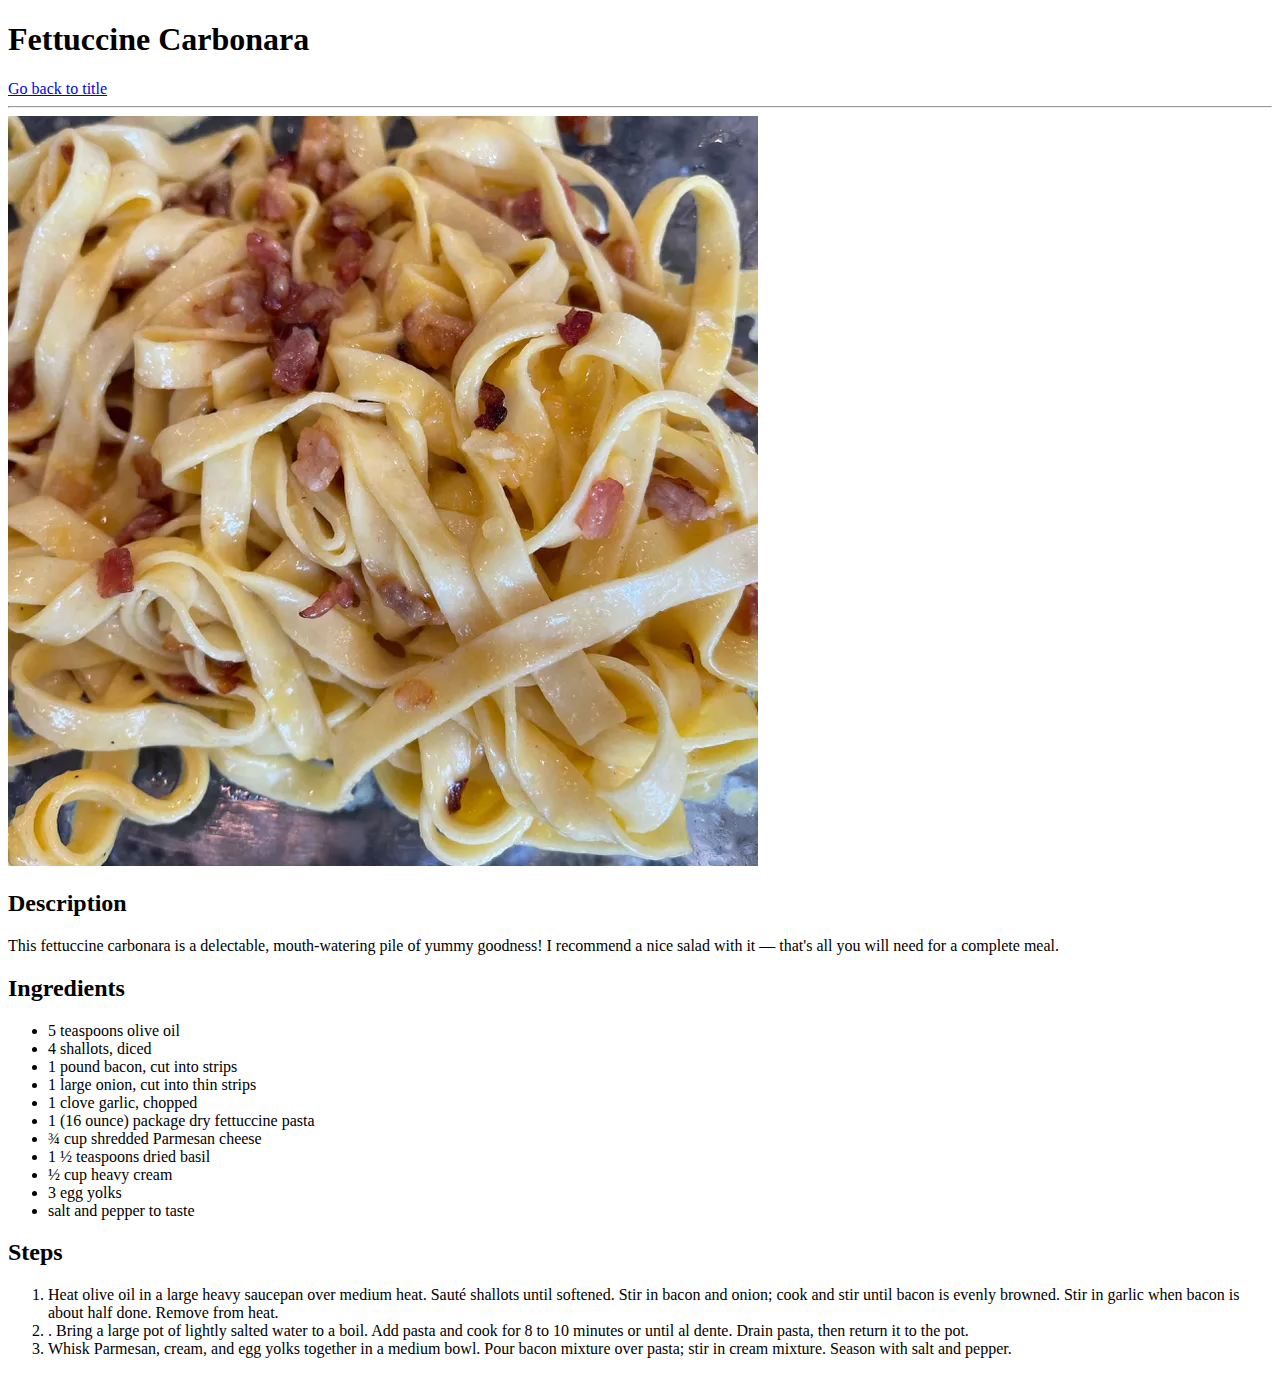
==== recepies/Fettuccine-Carbonara.html @ 83ea09e8 "finished carbonara" ====
<!DOCTYPE html>
<html lang="en">
  <head>
    <meta charset="UTF-8" />
    <meta name="viewport" content="width=device-width, initial-scale=1.0" />
    <title>Fettuccine Carbonara</title>
  </head>
  <body>
    <h1>Fettuccine Carbonara</h1>
    <a href="index.html">Go back to title</a>
    <hr>
    <img src="Fettuccine-Carbonara.webp" alt="Picture of Fettuccine Carbonara" />
    <h2>Description</h2>
    <p>
        This fettuccine carbonara is a delectable, mouth-watering pile of yummy goodness! I recommend a nice salad with it — that's all you will need for a complete meal.    </p>
    <p>
        <h2>Ingredients</h2>
        <ul>
            <li>5 teaspoons olive oil</li>
            <li>4 shallots, diced</li>
            <li>1 pound bacon, cut into strips</li>
            <li>1 large onion, cut into thin strips</li>
            <li>1 clove garlic, chopped</li>
            <li>1 (16 ounce) package dry fettuccine pasta</li>
            <li>¾ cup shredded Parmesan cheese</li>
            <li>1 ½ teaspoons dried basil</li>
            <li>½ cup heavy cream</li>
            <li>3 egg yolks</li>
            <li>salt and pepper to taste</li>
        </ul>
    </p>
    <p>
        <h2>Steps</h2>
        <ol>
            <li>
                Heat olive oil in a large heavy saucepan over medium heat. Sauté shallots until softened. Stir in bacon and onion; cook and stir until bacon is evenly browned. Stir in garlic when bacon is about half done. Remove from heat.            </li>
            <li>.
                Bring a large pot of lightly salted water to a boil. Add pasta and cook for 8 to 10 minutes or until al dente. Drain pasta, then return it to the pot.
            </li>
            <li>
                Whisk Parmesan, cream, and egg yolks together in a medium bowl. Pour bacon mixture over pasta; stir in cream mixture. Season with salt and pepper.
            </li>
        </ol>
    </p>
  </body>
</html>
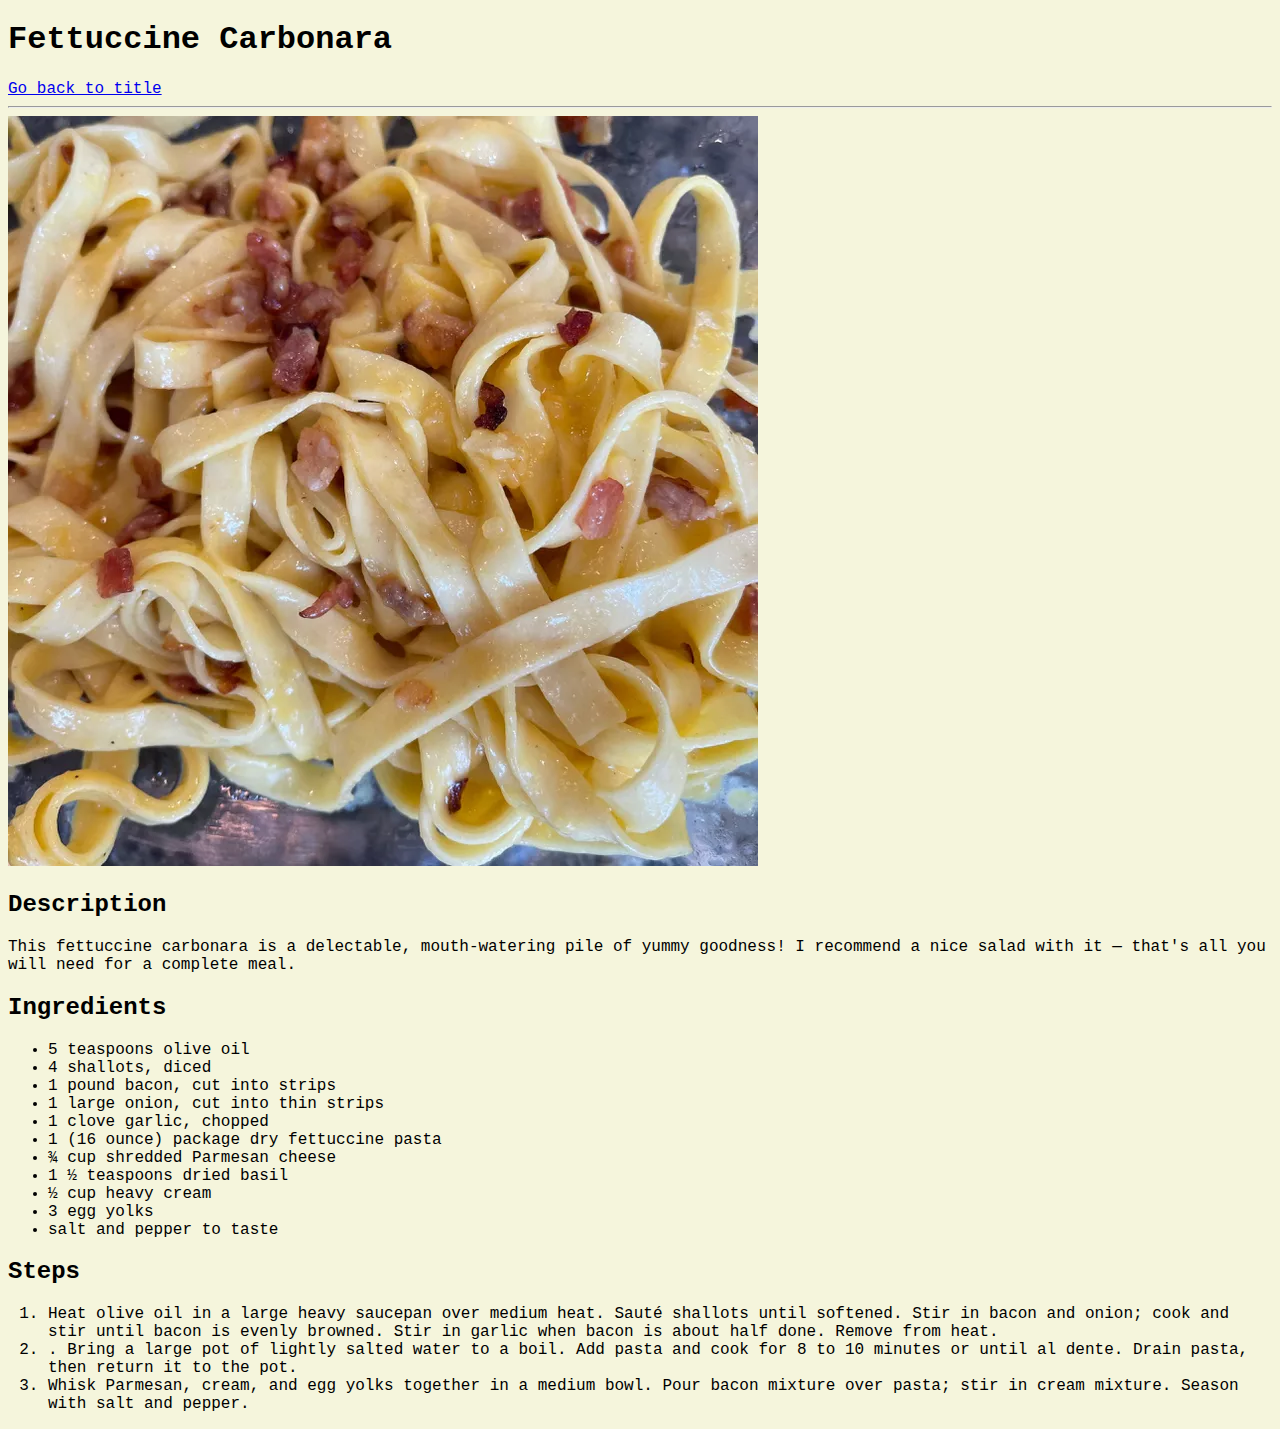
==== commit a5128e3d: "Changed styles inline" ====
--- a/recepies/Fettuccine-Carbonara.html
+++ b/recepies/Fettuccine-Carbonara.html
@@ -5,9 +5,13 @@
     <meta name="viewport" content="width=device-width, initial-scale=1.0" />
     <title>Fettuccine Carbonara</title>
   </head>
-  <body>
+  <body 
+      style="
+      background-color: beige;
+      font-family: 'Courier New', Courier, monospace;
+    ">
     <h1>Fettuccine Carbonara</h1>
-    <a href="index.html">Go back to title</a>
+    <a href="../index.html">Go back to title</a>
     <hr>
     <img src="Fettuccine-Carbonara.webp" alt="Picture of Fettuccine Carbonara" />
     <h2>Description</h2>
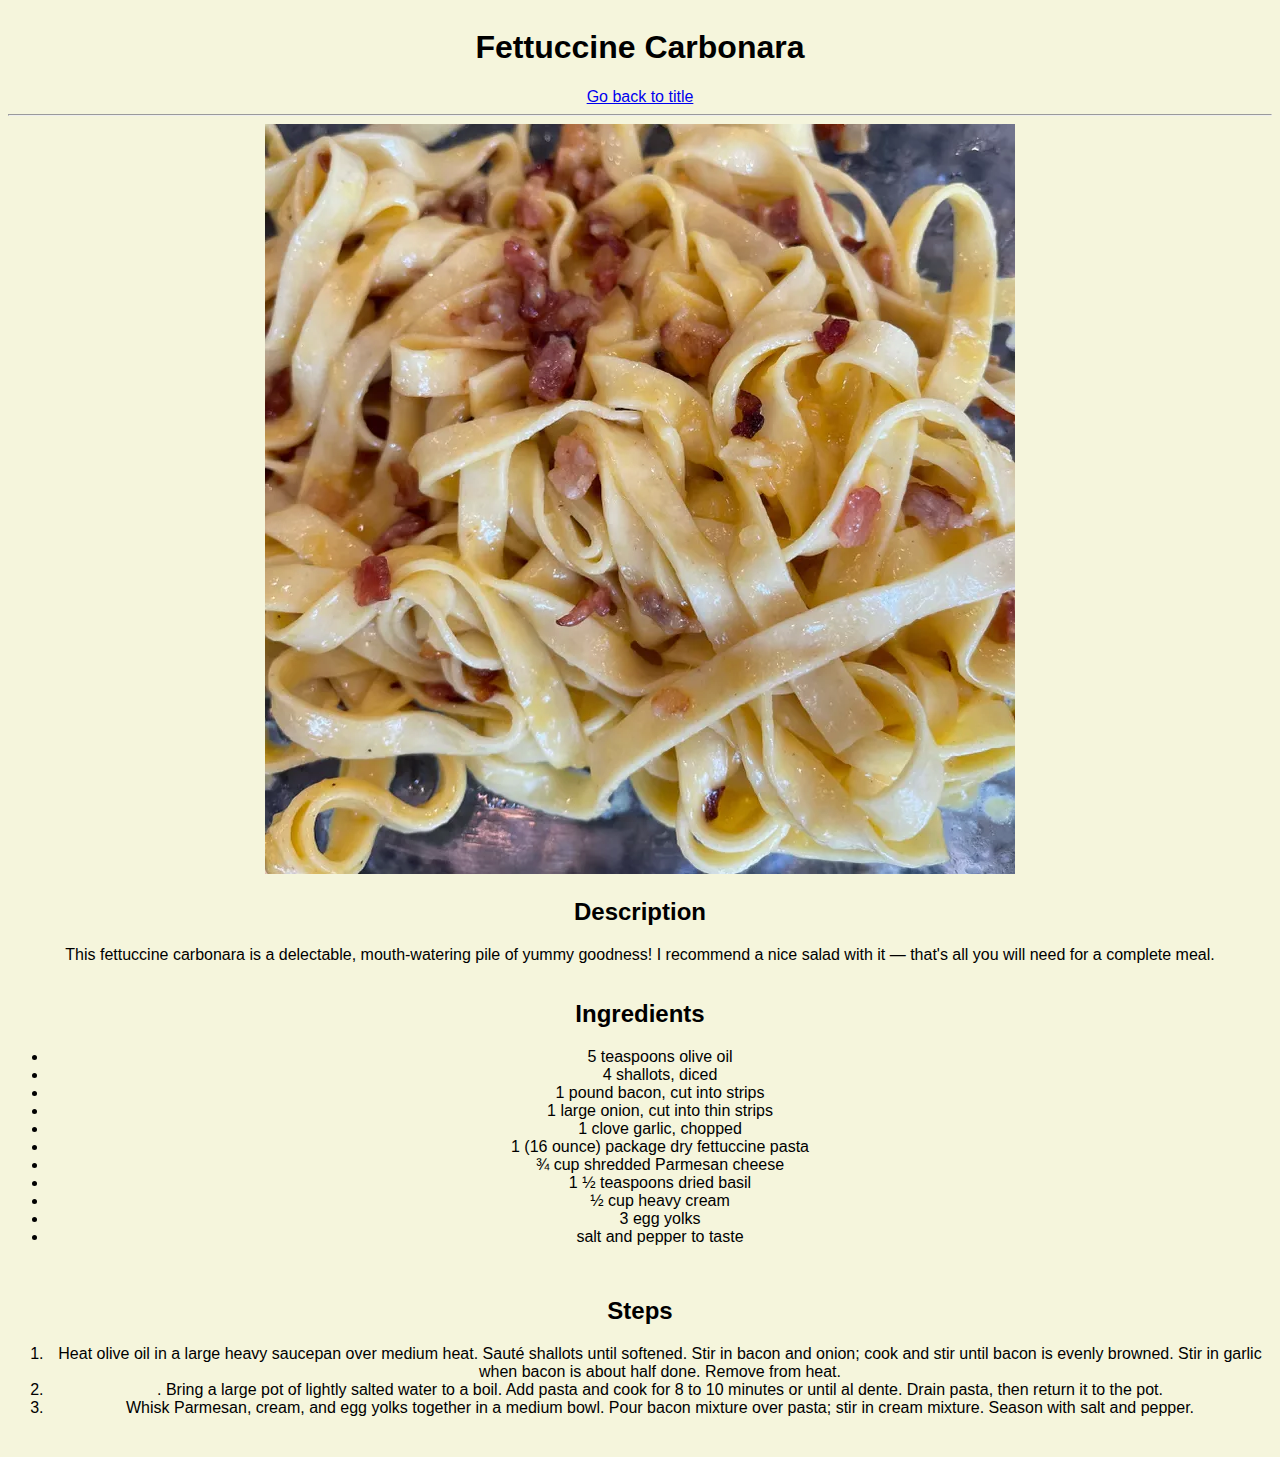
==== commit 038cb002: "Added a stylesheet, this is a CSS test" ====
--- a/recepies/Fettuccine-Carbonara.html
+++ b/recepies/Fettuccine-Carbonara.html
@@ -4,13 +4,10 @@
     <meta charset="UTF-8" />
     <meta name="viewport" content="width=device-width, initial-scale=1.0" />
     <title>Fettuccine Carbonara</title>
+    <link rel="stylesheet" href="../styles.css" />
   </head>
-  <body 
-      style="
-      background-color: beige;
-      font-family: 'Courier New', Courier, monospace;
-    ">
-    <h1>Fettuccine Carbonara</h1>
+  <body>
+    <h1 id="header">Fettuccine Carbonara</h1>
     <a href="../index.html">Go back to title</a>
     <hr>
     <img src="Fettuccine-Carbonara.webp" alt="Picture of Fettuccine Carbonara" />
--- a/styles.css
+++ b/styles.css
@@ -0,0 +1,33 @@
+* {
+  background-color: beige;
+  font-family: Helvetica, Calibri, sans-serif;
+  align-content: center;
+  text-align: center;
+}
+
+.list li,
+.list ol {
+  align-items: left;
+  text-align: left;
+}
+
+#button {
+  border: none;
+  color: blue;
+  background-color: hsl(60, 56%, 50%);
+  border-radius: 15%;
+  align-items: right;
+  align-content: right;
+}
+
+button:hover {
+  color: red;
+}
+
+button:active {
+  color: white;
+}
+
+img.images {
+  padding: 2%;
+}
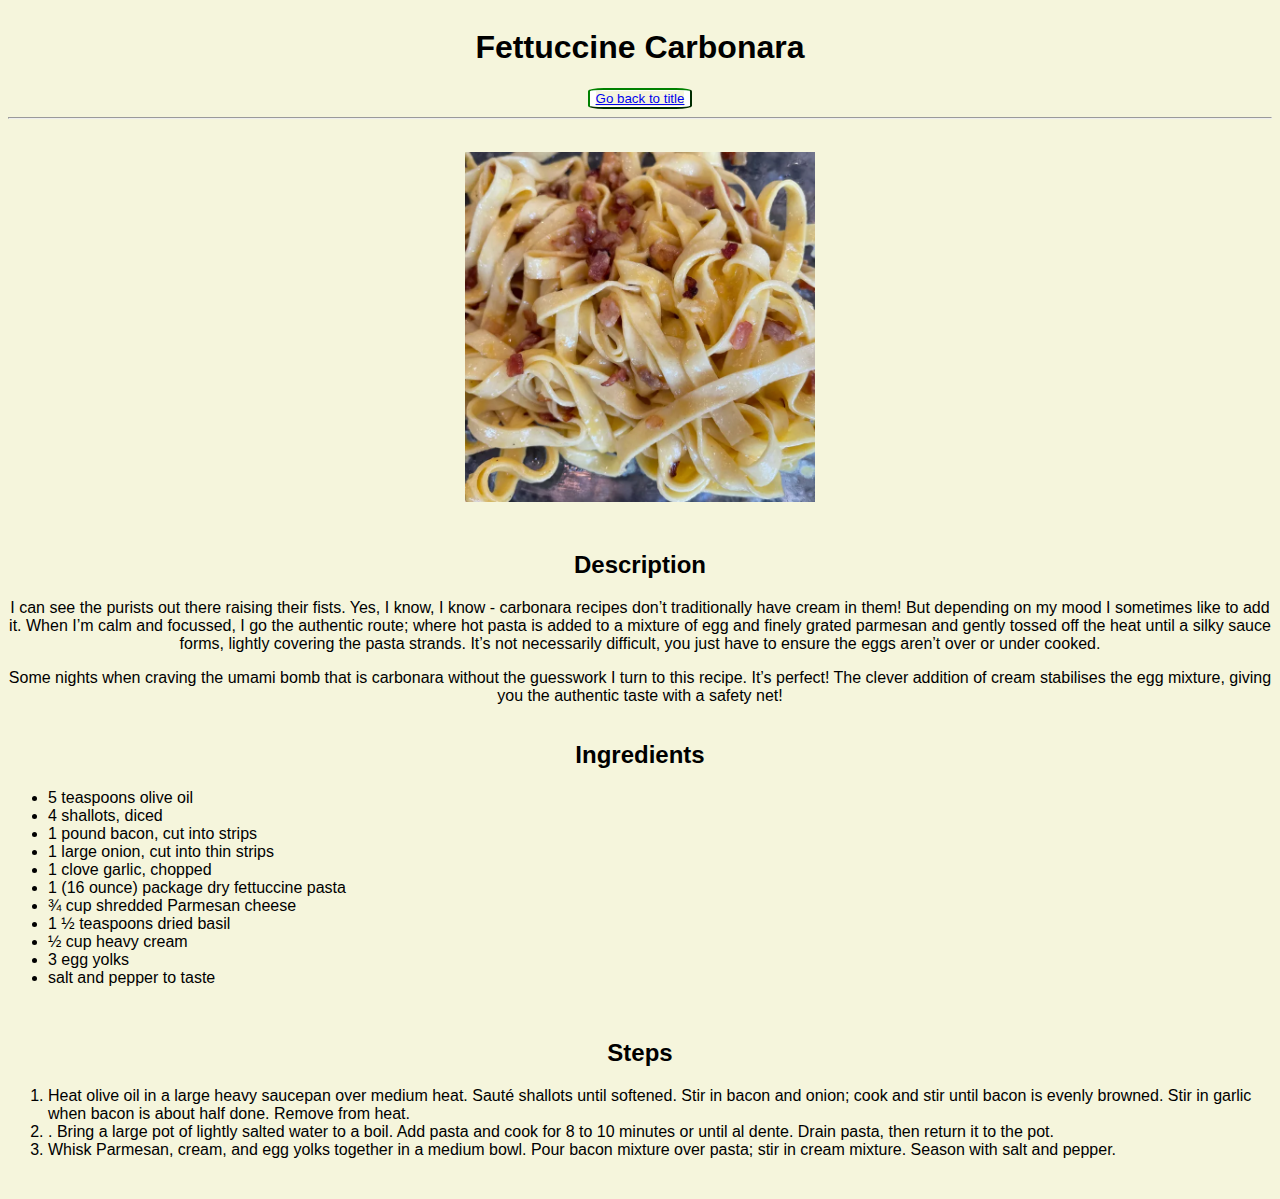
==== commit 3eb9ae3e: "final commit maybe, i'm done with this. it's better not getting stuck over this" ====
--- a/recepies/Fettuccine-Carbonara.html
+++ b/recepies/Fettuccine-Carbonara.html
@@ -8,15 +8,19 @@
   </head>
   <body>
     <h1 id="header">Fettuccine Carbonara</h1>
-    <a href="../index.html">Go back to title</a>
+    <button id="button"><a href="../index.html">Go back to title</a></button>
     <hr>
-    <img src="Fettuccine-Carbonara.webp" alt="Picture of Fettuccine Carbonara" />
+    <img src="Fettuccine-Carbonara.webp" alt="Picture of Fettuccine Carbonara" class="images" />
     <h2>Description</h2>
     <p>
-        This fettuccine carbonara is a delectable, mouth-watering pile of yummy goodness! I recommend a nice salad with it — that's all you will need for a complete meal.    </p>
+        I can see the purists out there raising their fists. Yes, I know, I know - carbonara recipes don’t traditionally have cream in them! But depending on my mood I sometimes like to add it. When I’m calm and focussed, I go the authentic route; where hot pasta is added to a mixture of egg and finely grated parmesan and gently tossed off the heat until a silky sauce forms, lightly covering the pasta strands. It’s not necessarily difficult, you just have to ensure the eggs aren’t over or under cooked.
+    </p>
+    <p>
+        Some nights when craving the umami bomb that is carbonara without the guesswork I turn to this recipe. It’s perfect! The clever addition of cream stabilises the egg mixture, giving you the authentic taste with a safety net!
+    </p>
     <p>
         <h2>Ingredients</h2>
-        <ul>
+        <ul class="list">
             <li>5 teaspoons olive oil</li>
             <li>4 shallots, diced</li>
             <li>1 pound bacon, cut into strips</li>
@@ -32,7 +36,7 @@
     </p>
     <p>
         <h2>Steps</h2>
-        <ol>
+        <ol class="list">
             <li>
                 Heat olive oil in a large heavy saucepan over medium heat. Sauté shallots until softened. Stir in bacon and onion; cook and stir until bacon is evenly browned. Stir in garlic when bacon is about half done. Remove from heat.            </li>
             <li>.
--- a/styles.css
+++ b/styles.css
@@ -12,9 +12,9 @@
 }
 
 #button {
-  border: none;
-  color: blue;
-  background-color: hsl(60, 56%, 50%);
+  border-color: green;
+  color: green;
+  background-color: rgb(255, 255, 255);
   border-radius: 15%;
   align-items: right;
   align-content: right;
@@ -30,4 +30,5 @@
 
 img.images {
   padding: 2%;
+  height: 350px;
 }
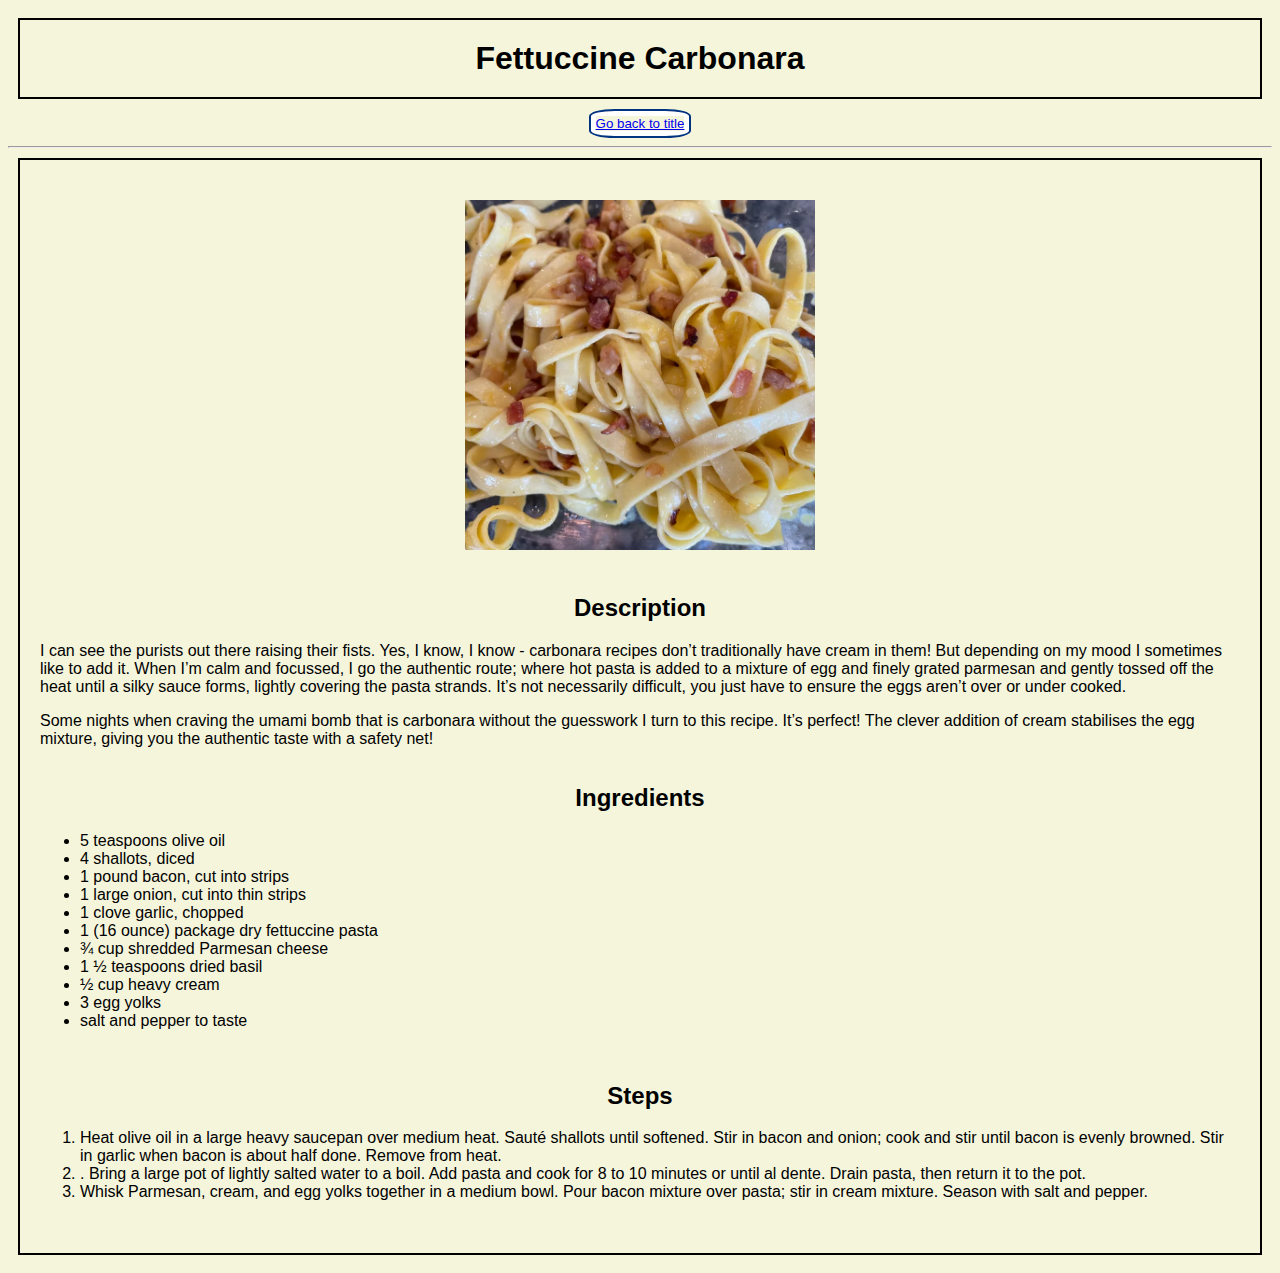
==== commit 77409827: "finished the box-model tutorial" ====
--- a/recepies/Fettuccine-Carbonara.html
+++ b/recepies/Fettuccine-Carbonara.html
@@ -7,9 +7,12 @@
     <link rel="stylesheet" href="../styles.css" />
   </head>
   <body>
-    <h1 id="header">Fettuccine Carbonara</h1>
+    <header>
+    <h1 class="header">Fettuccine Carbonara</h1>
     <button id="button"><a href="../index.html">Go back to title</a></button>
+    </header>
     <hr>
+    <main>
     <img src="Fettuccine-Carbonara.webp" alt="Picture of Fettuccine Carbonara" class="images" />
     <h2>Description</h2>
     <p>
@@ -47,5 +50,6 @@
             </li>
         </ol>
     </p>
+    </main>
   </body>
 </html>
--- a/styles.css
+++ b/styles.css
@@ -6,18 +6,21 @@
 }
 
 .list li,
-.list ol {
+.list ol,
+.list ul {
   align-items: left;
   text-align: left;
 }
 
+p {
+  text-align: left;
+}
+
 #button {
-  border-color: green;
-  color: green;
+  border: 2px solid rgb(0, 51, 128);
   background-color: rgb(255, 255, 255);
-  border-radius: 15%;
-  align-items: right;
-  align-content: right;
+  border-radius: 25%;
+  padding: 5px;
 }
 
 button:hover {
@@ -29,6 +32,22 @@
 }
 
 img.images {
-  padding: 2%;
+  padding: auto;
+  margin: 20px;
   height: 350px;
+  align-items: center;
 }
+
+.header {
+  margin: 10px;
+  padding: 20px;
+  text-align: center;
+  border: 2px solid;
+}
+
+main {
+  margin: 10px;
+  padding: 20px;
+  border: 2px solid;
+  text-align: center;
+}
